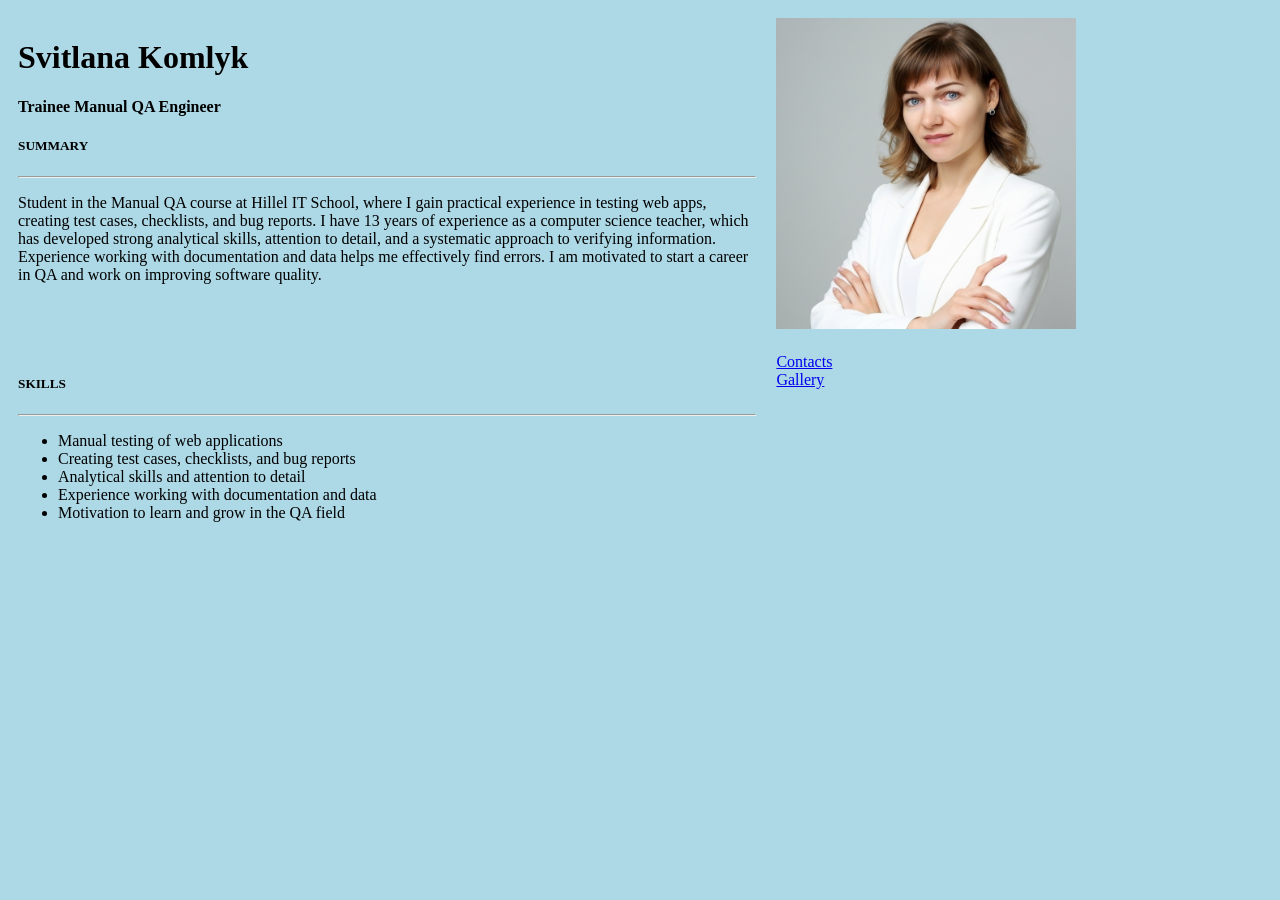
==== site/index.html @ f22eea60 "first commit" ====
<!DOCTYPE html>
<html lang="en">
<head>
    <meta charset="UTF-8">
    <meta name="viewport" content="width=device-width, initial-scale=1.0">
    <title>My CV</title>
</head>
<body bgcolor="lightblue">
    <table cellspacing="0" cellpadding="10">
        <tr>
            <td width="60%" valign="top">
            <h1>Svitlana Komlyk</h1>
            <h4>Trainee Manual QA Engineer</h4>
            <h5>SUMMARY</h5><hr>
            <p>Student in the Manual QA course at Hillel IT School, where I gain practical experience in testing web apps, creating test cases, checklists, and bug reports. I have 13 years of experience as a computer science teacher, which has developed strong analytical skills, attention to detail, and a systematic approach to verifying information. Experience working with documentation and data helps me effectively find errors. I am motivated to start a career in QA and work on improving software quality. 
            </p>
            </td>
            <td>
            <img src="img/CV_photo.jpeg" alt="Svitlana Komlyk" width="300">            
            </td>
        </tr>
        <tr>
            <td width="60%" valign="top">
            <h5>SKILLS</h5><hr>
            <ul>
                <li>Manual testing of web applications</li>
                <li>Creating test cases, checklists, and bug reports</li>
                <li>Analytical skills and attention to detail</li>
                <li>Experience working with documentation and data</li>
                <li>Motivation to learn and grow in the QA field</li>
            </ul>
            </td>
            <td width="40%" valign="top">
                <a href="pages/contact.html">Contacts</a><br>
                <a href="pages/gallery.html">Gallery</a><br>
            </td>
        </tr>
    </table>
</body>
</html>
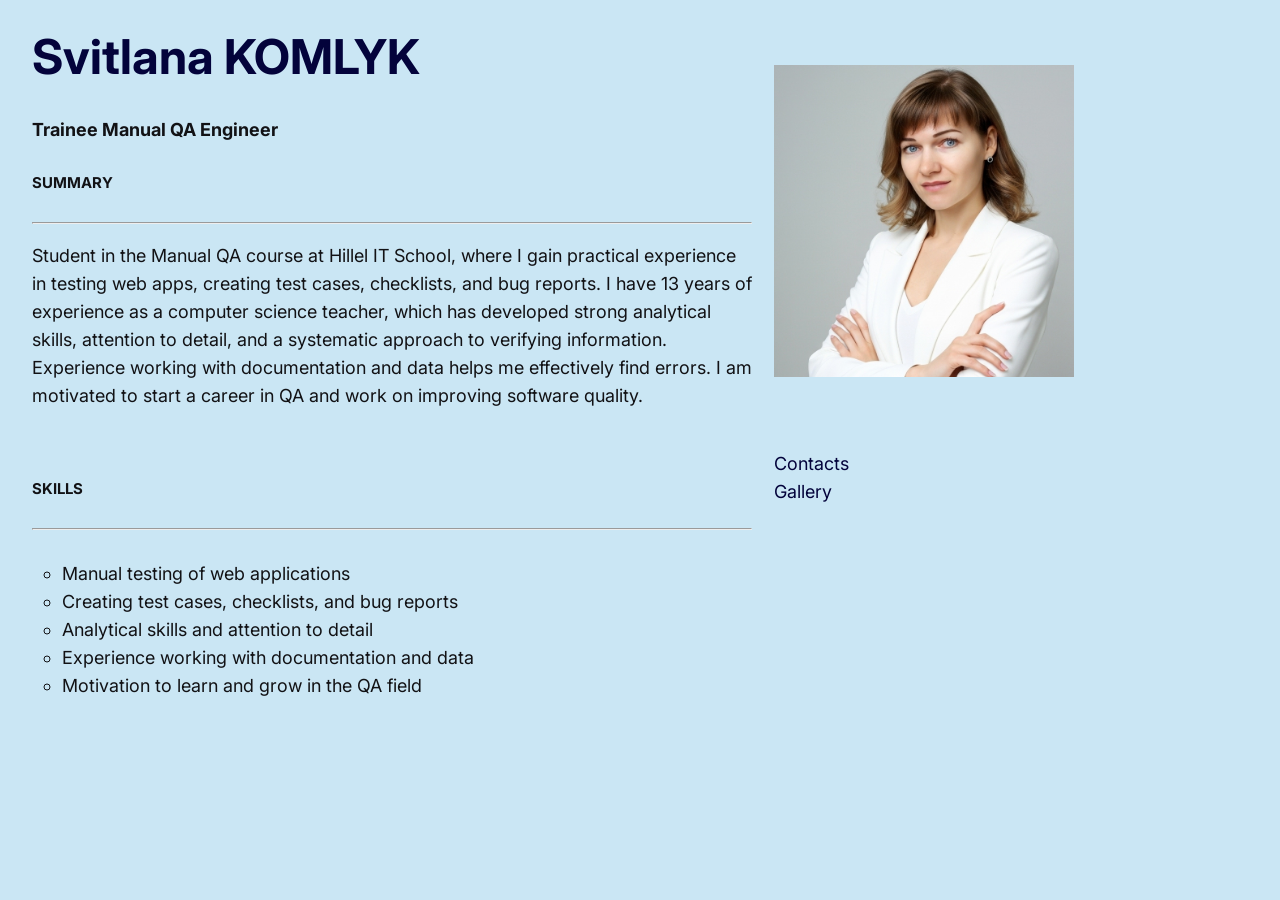
==== commit 2ed233df: "add styles" ====
--- a/site/index.html
+++ b/site/index.html
@@ -3,13 +3,17 @@
 <head>
     <meta charset="UTF-8">
     <meta name="viewport" content="width=device-width, initial-scale=1.0">
+     <link rel="preconnect" href="https://fonts.googleapis.com">
+     <link rel="preconnect" href="https://fonts.gstatic.com" crossorigin>
+     <link href="https://fonts.googleapis.com/css2?family=Inter:wght@400;600;700;800&display=swap" rel="stylesheet">
+     <link rel="stylesheet" href="style/all.css">
     <title>My CV</title>
 </head>
-<body bgcolor="lightblue">
-    <table cellspacing="0" cellpadding="10">
+<body >
+    <table class="table" cellpadding="10">
         <tr>
             <td width="60%" valign="top">
-            <h1>Svitlana Komlyk</h1>
+            <h1 class="title">Svitlana KOMLYK</h1>
             <h4>Trainee Manual QA Engineer</h4>
             <h5>SUMMARY</h5><hr>
             <p>Student in the Manual QA course at Hillel IT School, where I gain practical experience in testing web apps, creating test cases, checklists, and bug reports. I have 13 years of experience as a computer science teacher, which has developed strong analytical skills, attention to detail, and a systematic approach to verifying information. Experience working with documentation and data helps me effectively find errors. I am motivated to start a career in QA and work on improving software quality. 
@@ -22,7 +26,7 @@
         <tr>
             <td width="60%" valign="top">
             <h5>SKILLS</h5><hr>
-            <ul>
+            <ul class="list">
                 <li>Manual testing of web applications</li>
                 <li>Creating test cases, checklists, and bug reports</li>
                 <li>Analytical skills and attention to detail</li>
@@ -31,8 +35,8 @@
             </ul>
             </td>
             <td width="40%" valign="top">
-                <a href="pages/contact.html">Contacts</a><br>
-                <a href="pages/gallery.html">Gallery</a><br>
+                <a class="link" href="pages/contact.html">Contacts</a><br>
+                <a class="link" href="pages/gallery.html">Gallery</a><br>
             </td>
         </tr>
     </table>
--- a/site/style/all.css
+++ b/site/style/all.css
@@ -0,0 +1,36 @@
+body {
+    background: rgb(202, 230, 244);
+    margin: 10px;;
+    font: 400 18px/28px Inter, sans-serif;
+    color: #121215;
+}
+.link{
+    color: #03033b;
+    text-decoration:none;
+}
+.title{
+    color: #03033b;
+    font-size: 48px;
+    line-height: 70px;
+    font-weight: 700;
+    margin: 0 0px; 
+}
+.table{
+    margin: 10px 10px;
+}
+.list{
+    list-style: circle;
+    padding: 10px;
+    margin: 20px;
+    font-size: 18px;
+}
+.button{
+    background: #504DEE;
+    color: #FBFBFC;
+    border: none;
+    padding: 16px 37px;
+    font-size: 18px;
+    line-height: 22px;
+    font-weight: 700;
+    margin: 0 0 110px;
+}
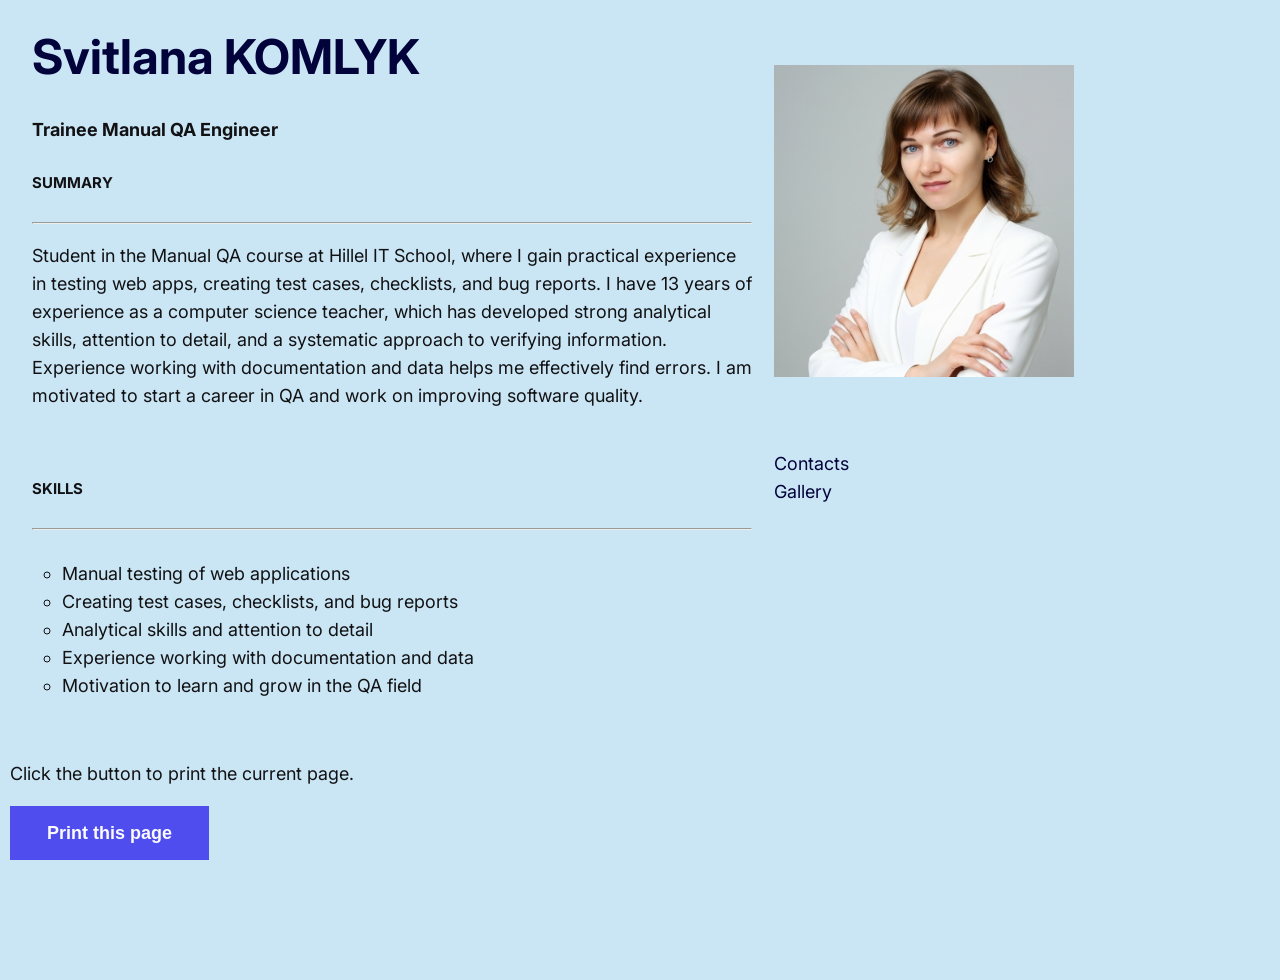
==== commit 3084e15c: "add styles2" ====
--- a/site/index.html
+++ b/site/index.html
@@ -40,5 +40,7 @@
             </td>
         </tr>
     </table>
+    <p>Click the button to print the current page.</p>
+    <button class="button" onclick="window.print()">Print this page</button>
 </body>
 </html>
--- a/site/style/all.css
+++ b/site/style/all.css
@@ -33,4 +33,10 @@
     line-height: 22px;
     font-weight: 700;
     margin: 0 0 110px;
+}
+.container{
+    background-color:aliceblue;
+    width: 450px;
+    padding: 10px;
+    margin: 0px 0px 10px 0px;
 }
